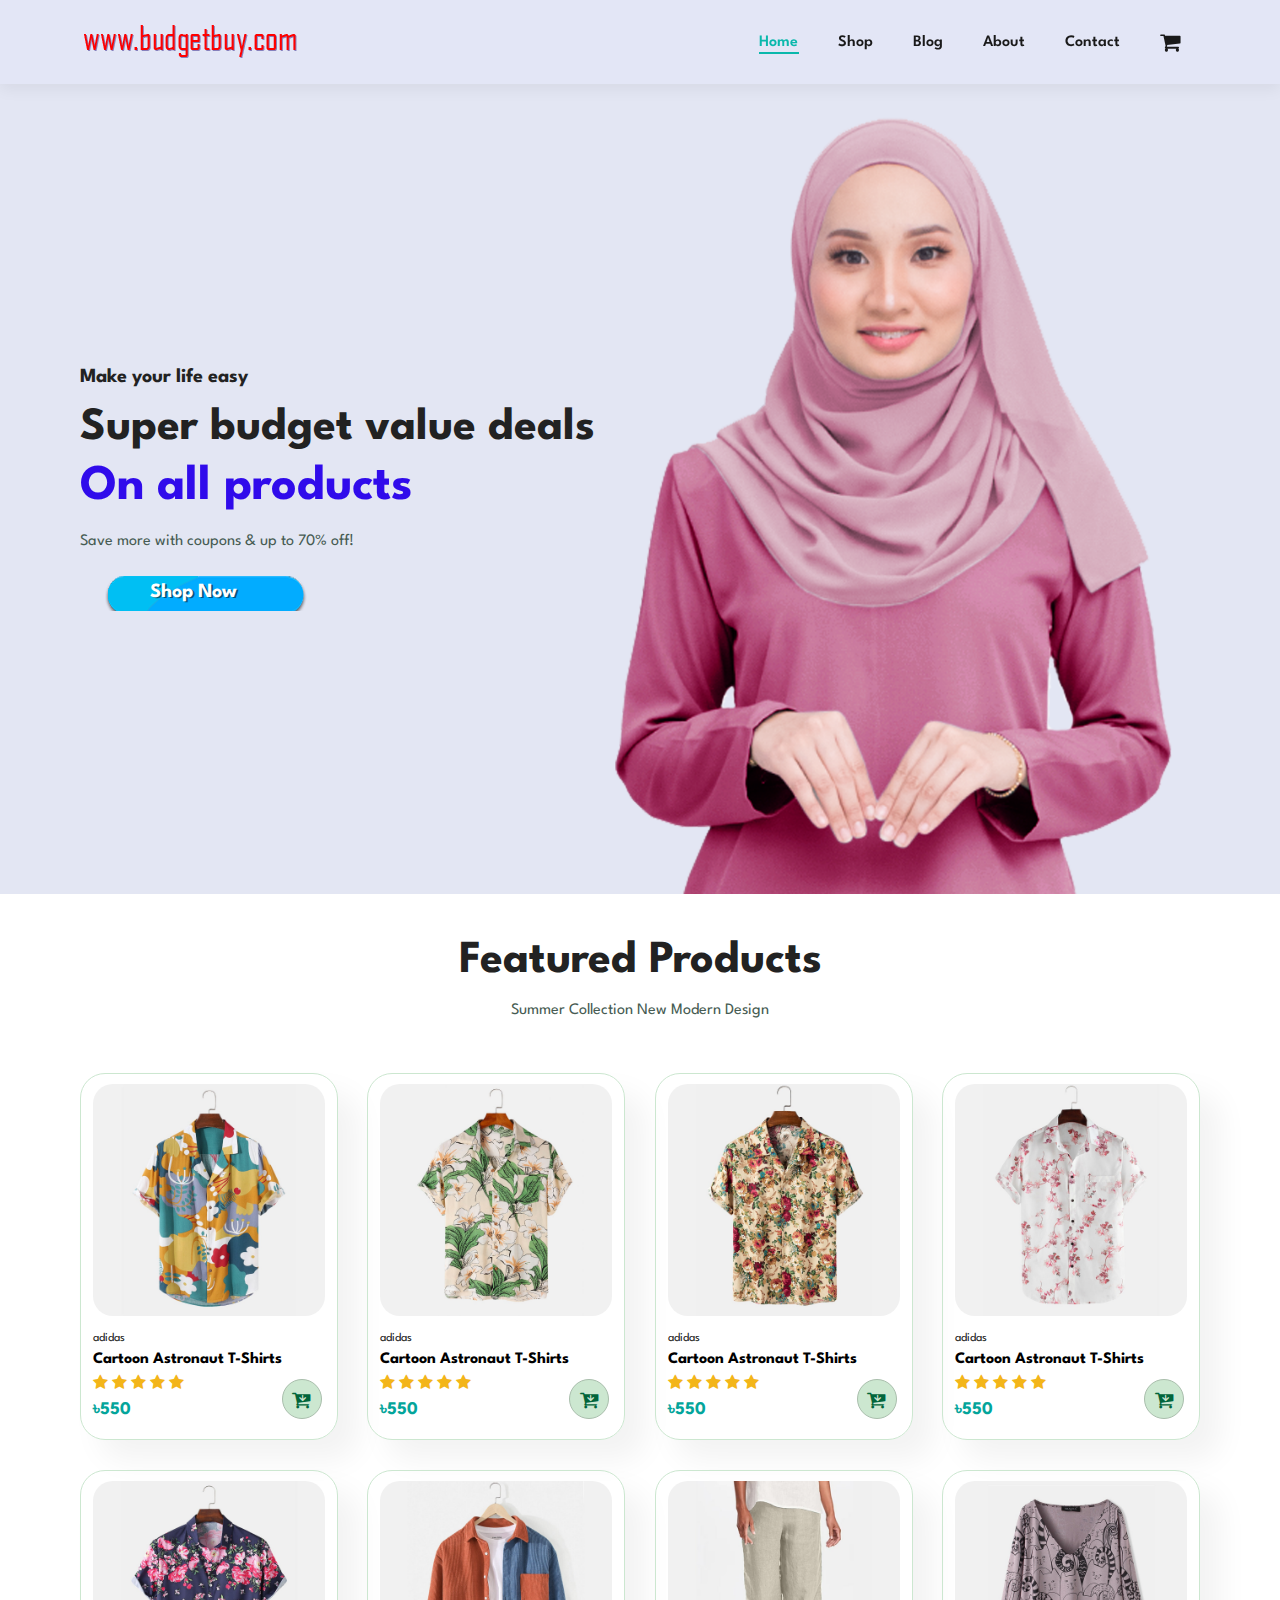
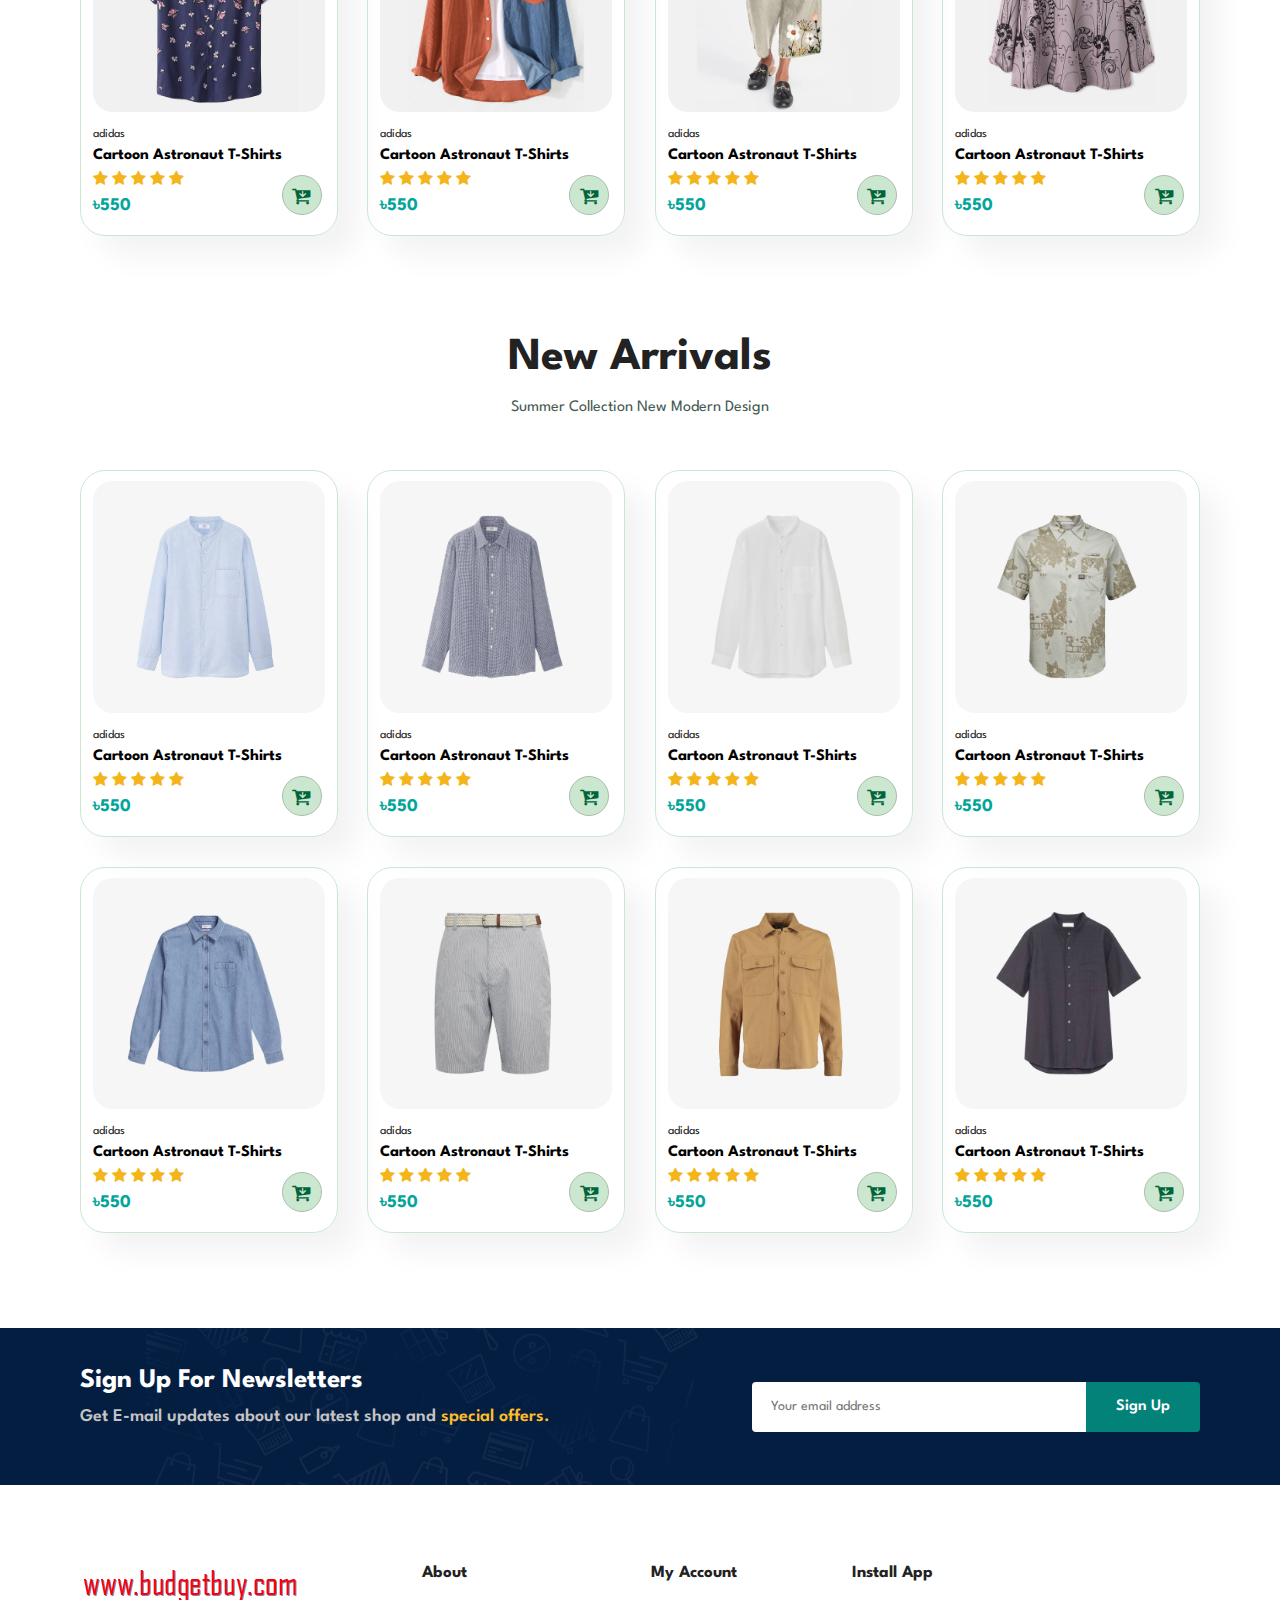
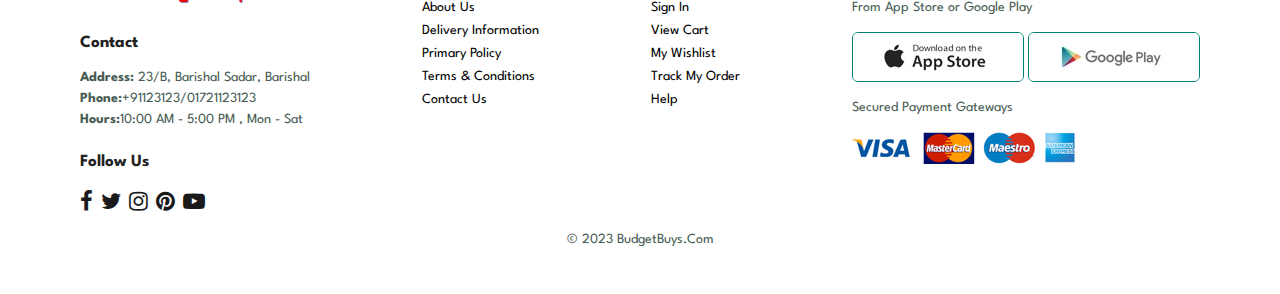
==== shop.html @ 6ccb3a28 "Shop Page" ====
<!DOCTYPE html>
<html lang="en">
<head>
    <meta charset="UTF-8">
    <meta http-equiv="X-UA-Compatible" content="IE=edge">
    <meta name="viewport" content="width=device-width, initial-scale=1.0">
    <title>Shop - BudgetBuys</title>
    <link rel='stylesheet' href='https://cdnjs.cloudflare.com/ajax/libs/font-awesome/4.7.0/css/font-awesome.min.css'>
    <link rel="stylesheet" href="style.css">
</head>
<body>
    <section id="header">
        <a href="#"><img src="img/logo.png" class="logo" alt="logo"></a>
        <div>
            <ul id="navbar">
                <li><a class="active" href="index.html">Home</a></li>
                <li><a href="shop.html">Shop</a></li>
                <li><a href="blog.html">Blog</a></li>
                <li><a href="about.html">About</a></li>
                <li><a href="contact.html">Contact</a></li>
                <li id="lg-cart"><a href="cart.html"><i class='fa fa-shopping-cart' style="font-size:22px;"></i></a></li>
                <a href="#" id="close"><i class='fa fa-close'></i></a>
            </ul>
        </div>
        <div id="mobile">
            <a href="cart.html"><i class='fa fa-shopping-cart' style="font-size:25px;padding-right: 22px;color: #1a1a1a ;"></i></a>
            <i id="bar" class='fa fa-bars' style="font-size:25px;"></i>
        </div>
    </section>

    <section id="hero">
        <h4>Make your life easy</h4>
        <h2>Super budget value deals</h2>
        <h1>On all products</h1>
        <p>Save more with coupons & up to 70% off!</p>
        <button>Shop Now</button>
    </section>

    <section id="product1" class="section-p1">
        <h2>Featured Products</h2>
        <p>Summer Collection New Modern Design</p>
        <div class="pro-container">
            <div class="pro">
                <img src="img/products/f1.jpg" alt="products">
                <div class="des">
                    <span>adidas</span>
                    <h5>Cartoon Astronaut T-Shirts</h5>
                    <div class="star">
                        <i class='fa fa-star'></i>
                        <i class='fa fa-star'></i>
                        <i class='fa fa-star'></i>
                        <i class='fa fa-star'></i>
                        <i class='fa fa-star'></i>
                    </div>
                    <h4>৳550</h4>
                </div>
                <a href="#"><i class='fa fa-cart-arrow-down' id="cart1"></i></a>
            </div>
            <div class="pro">
                <img src="img/products/f2.jpg" alt="products">
                <div class="des">
                    <span>adidas</span>
                    <h5>Cartoon Astronaut T-Shirts</h5>
                    <div class="star">
                        <i class='fa fa-star'></i>
                        <i class='fa fa-star'></i>
                        <i class='fa fa-star'></i>
                        <i class='fa fa-star'></i>
                        <i class='fa fa-star'></i>
                    </div>
                    <h4>৳550</h4>
                </div>
                <a href="#"><i class='fa fa-cart-arrow-down' id="cart1"></i></a>
            </div>
            <div class="pro">
                <img src="img/products/f3.jpg" alt="products">
                <div class="des">
                    <span>adidas</span>
                    <h5>Cartoon Astronaut T-Shirts</h5>
                    <div class="star">
                        <i class='fa fa-star'></i>
                        <i class='fa fa-star'></i>
                        <i class='fa fa-star'></i>
                        <i class='fa fa-star'></i>
                        <i class='fa fa-star'></i>
                    </div>
                    <h4>৳550</h4>
                </div>
                <a href="#"><i class='fa fa-cart-arrow-down' id="cart1"></i></a>
            </div>
            <div class="pro">
                <img src="img/products/f4.jpg" alt="products">
                <div class="des">
                    <span>adidas</span>
                    <h5>Cartoon Astronaut T-Shirts</h5>
                    <div class="star">
                        <i class='fa fa-star'></i>
                        <i class='fa fa-star'></i>
                        <i class='fa fa-star'></i>
                        <i class='fa fa-star'></i>
                        <i class='fa fa-star'></i>
                    </div>
                    <h4>৳550</h4>
                </div>
                <a href="#"><i class='fa fa-cart-arrow-down' id="cart1"></i></a>
            </div>
            <div class="pro">
                <img src="img/products/f5.jpg" alt="products">
                <div class="des">
                    <span>adidas</span>
                    <h5>Cartoon Astronaut T-Shirts</h5>
                    <div class="star">
                        <i class='fa fa-star'></i>
                        <i class='fa fa-star'></i>
                        <i class='fa fa-star'></i>
                        <i class='fa fa-star'></i>
                        <i class='fa fa-star'></i>
                    </div>
                    <h4>৳550</h4>
                </div>
                <a href="#"><i class='fa fa-cart-arrow-down' id="cart1"></i></a>
            </div>
            <div class="pro">
                <img src="img/products/f6.jpg" alt="products">
                <div class="des">
                    <span>adidas</span>
                    <h5>Cartoon Astronaut T-Shirts</h5>
                    <div class="star">
                        <i class='fa fa-star'></i>
                        <i class='fa fa-star'></i>
                        <i class='fa fa-star'></i>
                        <i class='fa fa-star'></i>
                        <i class='fa fa-star'></i>
                    </div>
                    <h4>৳550</h4>
                </div>
                <a href="#"><i class='fa fa-cart-arrow-down' id="cart1"></i></a>
            </div>
            <div class="pro">
                <img src="img/products/f7.jpg" alt="products">
                <div class="des">
                    <span>adidas</span>
                    <h5>Cartoon Astronaut T-Shirts</h5>
                    <div class="star">
                        <i class='fa fa-star'></i>
                        <i class='fa fa-star'></i>
                        <i class='fa fa-star'></i>
                        <i class='fa fa-star'></i>
                        <i class='fa fa-star'></i>
                    </div>
                    <h4>৳550</h4>
                </div>
                <a href="#"><i class='fa fa-cart-arrow-down' id="cart1"></i></a>
            </div>
            <div class="pro">
                <img src="img/products/f8.jpg" alt="products">
                <div class="des">
                    <span>adidas</span>
                    <h5>Cartoon Astronaut T-Shirts</h5>
                    <div class="star">
                        <i class='fa fa-star'></i>
                        <i class='fa fa-star'></i>
                        <i class='fa fa-star'></i>
                        <i class='fa fa-star'></i>
                        <i class='fa fa-star'></i>
                    </div>
                    <h4>৳550</h4>
                </div>
                <a href="#"><i class='fa fa-cart-arrow-down' id="cart1"></i></a>
            </div>
        </div>
    </section>

    <section id="product1" class="section-p1">
        <h2>New Arrivals</h2>
        <p>Summer Collection New Modern Design</p>
        <div class="pro-container">
            <div class="pro">
                <img src="img/products/n1.jpg" alt="products">
                <div class="des">
                    <span>adidas</span>
                    <h5>Cartoon Astronaut T-Shirts</h5>
                    <div class="star">
                        <i class='fa fa-star'></i>
                        <i class='fa fa-star'></i>
                        <i class='fa fa-star'></i>
                        <i class='fa fa-star'></i>
                        <i class='fa fa-star'></i>
                    </div>
                    <h4>৳550</h4>
                </div>
                <a href="#"><i class='fa fa-cart-arrow-down' id="cart1"></i></a>
            </div>
            <div class="pro">
                <img src="img/products/n2.jpg" alt="products">
                <div class="des">
                    <span>adidas</span>
                    <h5>Cartoon Astronaut T-Shirts</h5>
                    <div class="star">
                        <i class='fa fa-star'></i>
                        <i class='fa fa-star'></i>
                        <i class='fa fa-star'></i>
                        <i class='fa fa-star'></i>
                        <i class='fa fa-star'></i>
                    </div>
                    <h4>৳550</h4>
                </div>
                <a href="#"><i class='fa fa-cart-arrow-down' id="cart1"></i></a>
            </div>
            <div class="pro">
                <img src="img/products/n3.jpg" alt="products">
                <div class="des">
                    <span>adidas</span>
                    <h5>Cartoon Astronaut T-Shirts</h5>
                    <div class="star">
                        <i class='fa fa-star'></i>
                        <i class='fa fa-star'></i>
                        <i class='fa fa-star'></i>
                        <i class='fa fa-star'></i>
                        <i class='fa fa-star'></i>
                    </div>
                    <h4>৳550</h4>
                </div>
                <a href="#"><i class='fa fa-cart-arrow-down' id="cart1"></i></a>
            </div>
            <div class="pro">
                <img src="img/products/n4.jpg" alt="products">
                <div class="des">
                    <span>adidas</span>
                    <h5>Cartoon Astronaut T-Shirts</h5>
                    <div class="star">
                        <i class='fa fa-star'></i>
                        <i class='fa fa-star'></i>
                        <i class='fa fa-star'></i>
                        <i class='fa fa-star'></i>
                        <i class='fa fa-star'></i>
                    </div>
                    <h4>৳550</h4>
                </div>
                <a href="#"><i class='fa fa-cart-arrow-down' id="cart1"></i></a>
            </div>
            <div class="pro">
                <img src="img/products/n5.jpg" alt="products">
                <div class="des">
                    <span>adidas</span>
                    <h5>Cartoon Astronaut T-Shirts</h5>
                    <div class="star">
                        <i class='fa fa-star'></i>
                        <i class='fa fa-star'></i>
                        <i class='fa fa-star'></i>
                        <i class='fa fa-star'></i>
                        <i class='fa fa-star'></i>
                    </div>
                    <h4>৳550</h4>
                </div>
                <a href="#"><i class='fa fa-cart-arrow-down' id="cart1"></i></a>
            </div>
            <div class="pro">
                <img src="img/products/n6.jpg" alt="products">
                <div class="des">
                    <span>adidas</span>
                    <h5>Cartoon Astronaut T-Shirts</h5>
                    <div class="star">
                        <i class='fa fa-star'></i>
                        <i class='fa fa-star'></i>
                        <i class='fa fa-star'></i>
                        <i class='fa fa-star'></i>
                        <i class='fa fa-star'></i>
                    </div>
                    <h4>৳550</h4>
                </div>
                <a href="#"><i class='fa fa-cart-arrow-down' id="cart1"></i></a>
            </div>
            <div class="pro">
                <img src="img/products/n7.jpg" alt="products">
                <div class="des">
                    <span>adidas</span>
                    <h5>Cartoon Astronaut T-Shirts</h5>
                    <div class="star">
                        <i class='fa fa-star'></i>
                        <i class='fa fa-star'></i>
                        <i class='fa fa-star'></i>
                        <i class='fa fa-star'></i>
                        <i class='fa fa-star'></i>
                    </div>
                    <h4>৳550</h4>
                </div>
                <a href="#"><i class='fa fa-cart-arrow-down' id="cart1"></i></a>
            </div>
            <div class="pro">
                <img src="img/products/n8.jpg" alt="products">
                <div class="des">
                    <span>adidas</span>
                    <h5>Cartoon Astronaut T-Shirts</h5>
                    <div class="star">
                        <i class='fa fa-star'></i>
                        <i class='fa fa-star'></i>
                        <i class='fa fa-star'></i>
                        <i class='fa fa-star'></i>
                        <i class='fa fa-star'></i>
                    </div>
                    <h4>৳550</h4>
                </div>
                <a href="#"><i class='fa fa-cart-arrow-down' id="cart1"></i></a>
            </div>
        </div>
    </section>


    <section id="newsletter" class="section-p1 section-m1">
        <div class="newstext">
            <h4>Sign Up For Newsletters</h4>
            <p>Get E-mail updates about our latest shop and <span>special offers.</span></p>
        </div>
        <div class="form">
            <input type="text" placeholder="Your email address">
            <button class="normal">Sign Up</button>
        </div>
    </section>

    <footer class="section-p1">
        <div class="col">
            <img class="logo" src="img/logo.png" alt="logo">
            <h4>Contact</h4>
            <p><strong>Address:</strong> 23/B, Barishal Sadar, Barishal</p>
            <p><strong>Phone:</strong>+91123123/01721123123</p>
            <p><strong>Hours:</strong>10:00 AM - 5:00 PM , Mon - Sat </p>
            <div class="follow">
            <h4>Follow Us</h4>
                <div class="icon">
                <i class='fa fa-facebook'></i>
                <i class='fa fa-twitter'></i>
                <i class='fa fa-instagram'></i>
                <i class='fa fa-pinterest'></i>
                <i class='fa fa-youtube-play'></i>
                </div>
            </div>
        </div>
        <div class="col">
            <h4>About</h4>
            <a href="#">About Us</a>
            <a href="#">Delivery Information</a>
            <a href="#">Primary Policy</a>
            <a href="#">Terms & Conditions</a>
            <a href="#">Contact Us</a>
        </div>
        <div class="col">
            <h4>My Account</h4>
            <a href="#">Sign In</a>
            <a href="#">View Cart</a>
            <a href="#">My Wishlist</a>
            <a href="#">Track My Order</a>
            <a href="#">Help</a>
        </div>
        <div class="col install">
            <h4>Install App</h4>
            <p>From App Store or Google Play</p>
            <div class="row">
                <img src="img/pay/app.jpg" alt="App">
                <img src="img/pay/play.jpg" alt="Play">
            </div>
            <p>Secured Payment Gateways</p>
            <img src="img/pay/pay.png" alt="pay">
        </div>
        <div class="copyright">
            <p>© 2023 BudgetBuys.Com</p>
        </div>
    </footer>

    <script src="script.js"></script>
</body>
</html>
---- style.css ----
@import url("https://fonts.googleapis.com/css2?family=Spartan:wght@100;200;300;400;500;600;700;800;900&display=swap");

* {
  margin: 0;
  padding: 0;
  box-sizing: border-box;
  font-family: "Spartan", sans-serif;
}

html {
  scroll-behavior: smooth;
}

h1 {
  font-size: 50px;
  line-height: 64px;
  color: #222;
}

h2 {
  font-size: 46px;
  line-height: 54px;
  color: #222;
}

h4 {
  font-size: 20px;
  color: #222;
}

h6 {
  font-weight: 700;
  font-size: 12px;
}

p {
  font-size: 16px;
  color: #465b52;
  margin: 15px 0 20px 0;
}

.section-p1 {
  padding: 40px 80px;
}

.section-m1 {
  margin: 40px 0;
}

button.normal{
  font-size: 16px;
  font-weight: 600;
  padding: 15px 30px;
  color: black;
  background-color: white;
  border-radius: 4px;
  cursor: pointer;
  border: none;
  outline: none;
  transition: 0.2s;
}

button.white{
  font-size: 14px;
  font-weight: 600;
  padding: 11px 18px;
  color: white;
  background-color: transparent;
  cursor: pointer;
  border: 1px solid white;
  outline: none;
  transition: 0.2s;
}
body {
  width: 100%;
}

#header{
  display: flex;
  align-items: center;
  justify-content: space-between;
  padding: 20px 80px;
  background-color: #E3E6F6;
  box-shadow: 0 5px 15px rgba(0, 0, 0, 0.06);
  z-index: 999;
  position: sticky;
  top: 0;
  left: 0;
}

#navbar{
  display: flex;
  align-items: center;
  justify-content: center;
}

#navbar li{
  list-style: none;
  padding: 0 20px;
  position: relative;
}

#navbar li a{
  text-decoration: none;
  font-size: 16px;
  font-weight: 600;
  color: #1a1a1a;
  transition: 0.3s ease;
}

#navbar li a:hover, #navbar li a.active{
  color: #0ab8ac;
}

#navbar li a.active::after, #navbar li a:hover::after{
  content: "";
  width: 50%;
  height: 2px;
  background: #0ab8ac;
  position:absolute;
  bottom: -4px;
  left: 20px;
}

#mobile{
  display: none;
  align-items: center;
}

#close{
  display: none;
}

#hero{
  background-image: url("img/hero4.png");
  height: 90vh;
  width: 100%;
  background-size: cover;
  background-position: top 0 right 0;
  padding: 0 80px;
  display: flex;
  flex-direction: column;
  align-items: flex-start;
  justify-content: center;
}

#hero h4{
  padding-bottom: 15px;
}

#hero h1{
  color: rgb(48, 11, 235);
}

#hero button{
  background-image: url("img/button.png");
  background-color: transparent;
  color: white;
  border: 0;
  padding: 14px 80px 10px 70px;
  background-repeat: no-repeat;
  cursor: pointer;
  font-weight: 700;
  font-size: 20px;
  text-shadow: 1.5px 1px rgba(0, 0, 0, 0.5);
}

#feature{
  display: flex;
  align-items: center;
  justify-content: space-between;
  flex-wrap: wrap;

}

#feature .fe-box{
  width: 180px;
  text-align: center;
  padding: 25px 15px;
  box-shadow: 20px 20px 34px rgba(0, 0, 0, 0.06);
  border: 2px solid #cce7d0;
  border-radius: 4px;
  margin: 15px 0;
}

#feature .fe-box:hover{
  box-shadow: 10px 10px 54px rgba(0, 0, 0, 0.2); 
}

#feature .fe-box img{
  width: 100%;
  margin-bottom: 10px;
}

#feature .fe-box h6{
  display: inline-block;
  padding: 9px 8px 6px 8px;
  line-height: 1;
  border-radius: 4px;
  background-color: #f57691;
}

#feature .fe-box:nth-child(2) h6{
  background-color: #7ddc46;
}

#feature .fe-box:nth-child(3) h6{
  background-color: #19eaf5;
}

#feature .fe-box:nth-child(4) h6{
  background-color: #ec08d6;
}

#feature .fe-box:nth-child(5) h6{
  background-color: #08eb8d;
}

#feature .fe-box:nth-child(6) h6{
  background-color: #8187fd;
}

#product1 {
  text-align: center;
}

#product1 .pro-container{
  display: flex;
  justify-content: space-between;
  padding-top: 20px;
  flex-wrap: wrap;
}

#product1 .pro{
  width: 23%;
  min-width: 250px;
  padding: 10px 12px;
  border: 1px solid #cce7d0;
  border-radius: 25px;
  cursor: pointer;
  box-shadow: 20px 20px 30px rgba(0, 0, 0, 0.05);
  margin: 15px 0;
  transition: 0.2s ease;
  position: relative;
}

#product1 .pro:hover{
  box-shadow: 20px 20px 30px rgba(0, 0, 0, 0.07);
}

#product1 .pro img{
  width: 100%;
  border-radius: 20px;
}

#product1 .pro .des{
  text-align: start;
  padding: 10px 0;
}

#product1 .pro .des span{
  color: #1a1a1a;
  font-size: 12px;
}

#product1 .pro .des h5{
  padding-top: 7px;
  font-size: 16px;
}

#product1 .pro .des i{
  color: rgb(243, 181, 25);
  font-size: 16px;
  padding-top: 7px;
}

#product1 .pro .des h4{
  padding-top: 7px;
  font-size: 18px;
  font-weight: 700;
  color: #03a59b;
}

#product1 .pro #cart1{
  width: 40px;
  height: 40px;
  line-height: 40px;
  border-radius: 50px;
  background-color: #cce7d0;
  font-weight: 500;
  color: #01653b;
  border: 1px solid #a9beac;
  font-size: 20px;
  position: absolute;
  bottom: 20px;
  right: 15px;
}

#banner{
  display: flex;
  flex-direction: column;
  justify-content: center;
  align-items: center;
  text-align: center;
  background-image: url("img/banner/b2.jpg");
  width: 100%;
  height: 40vh;
  background-size: cover;
  background-position: center;
}

#banner h4{
  color: white;
  font-size: 20px;
}

#banner h2{
  color: white;
  font-size: 40px;
  padding: 10px 0;
}

#banner h2 span{
  color: red;
  font-size: 40px;
}

#banner button:hover{
  background: #03827a;
  color: white;
}

#sm-banner{
  display: flex;
  justify-content: space-between;
  flex-wrap: wrap;
}

#sm-banner .banner-box{
  display: flex;
  flex-direction: column;
  justify-content: center;
  align-items: flex-start;
  padding: 30px;
  background-image: url("img/banner/b17.jpg");
  min-width: 620px;
  height: 50vh;
  background-size: cover;
  background-position: center;
  padding: 30px;
}

#sm-banner .banner-box2{
  background-image: url("img/banner/b10.jpg");
}

#sm-banner h4{
  color: white;
  font-size: 25px;
  font-weight: 400;
}

#sm-banner h2{
  color: white;
  font-size: 35px;
  font-weight: 800;
}

#sm-banner span{
  color: white;
  font-size: 16px;
  font-weight: 500;
  padding-bottom: 15px;

}

#sm-banner .banner-box:hover button{
  background: #03a863;
  border: 1px solid #03a863;
}

#banner3{
  display: flex;
  justify-content: space-between;
  flex-wrap: wrap;
  padding: 0 80px;
}

#banner3 .banner-box{
  display: flex;
  flex-direction: column;
  justify-content: center;
  align-items: flex-start;
  padding: 30px;
  background-image: url("img/banner/b7.jpg");
  min-width: 30%;
  height: 30vh;
  background-size: cover;
  background-position: center;
  padding: 20px;
  margin-bottom: 20px;
}

#banner3 .banner-box2{
  background-image: url("img/banner/b4.jpg");
}

#banner3 .banner-box3{
  background-image: url("img/banner/b18.jpg");
}

#banner3 h2{
  color: white;
  font-weight: 900;
  font-size: 27px;
}

#banner3 h3{
  color: red;
  font-weight: 800;
  font-size: 20px;
}

#newsletter{
  display: flex;
  justify-content: space-between;
  flex-wrap: wrap;
  align-items: center;
  background-image: url("img/banner/b14.png");
  background-repeat: no-repeat;
  background-position: 20% 30%;
  background-color: #041e42;
}

#newsletter h4{
  font-size: 27px;
  font-weight: 700;
  color: white;
}

#newsletter p{
  font-size: 18px;
  font-weight: 600;
  color: rgb(197, 195, 195);
}

#newsletter p span{
  color: #ffbd27;
}

#newsletter .form{
  display: flex;
  width: 40%;
}

#newsletter input{
  height: 3.125rem;
  padding: 0 1.25em;
  font-size: 14px;
  width: 100%;
  border: 1px solid transparent;
  border-radius: 4px;
  outline: none;
  border-top-right-radius: 0;
  border-bottom-right-radius: 0;
}

#newsletter button{
  background-color: #03827a;
  color: white;
  white-space: nowrap;
  border-top-left-radius: 0;
  border-bottom-left-radius: 0;
}

footer{
  display: flex;
  justify-content: space-between;
  flex-wrap: wrap;  
}

footer .col{
  display: flex;
  flex-direction: column;
  align-items: flex-start;
  margin-bottom: 20px;
}

footer .logo{
  margin-bottom: 30px;
}

footer h4{
  font-size: 17px;
  padding-bottom: 20px;
}

footer p{
  font-size: 14px;
  margin: 0 0 8px 0;
}

footer a{
  font-size: 14px;
  text-decoration: none;
  color: black;
  margin-bottom: 10px;
}

footer .follow{
  margin-top: 20px;
}

footer .follow i{
  color: #1a1a1a;
  padding-right: 4px;
  cursor: pointer;
  font-size: 22px;
}

footer .install .row img{
  border: 1px solid #03827a;
  border-radius: 6px;
}

footer .install img{
  margin: 10px 0 15px 0;
}

footer .follow i:hover , footer a:hover{
  color: #03827a;
}

footer .copyright{
  width: 100%;
  text-align: center;
}

@media (max-width:799px){
  .section-p1 {
    padding: 40px 40px;
}
  #navbar {
    display: flex;
    flex-direction: column;
    align-items: flex-start;
    justify-content: flex-start;
    position: fixed;
    top: 0;
    right: -200px;
    height: 100vh;
    width: 200px;
    background-color: #E3E6F3;
    box-shadow: 0 40px 60px rgba(0, 0, 0, 0.1);
    padding: 80px 0 0 10px;
    transition: 0.3s;
  }
  #navbar.active{
    right: 0px;
  }

  #navbar li{
    margin-bottom: 20px;
  }
  #mobile{
    display: flex;
    align-items: center;
  }

  #close{
    display: initial;
    position: absolute;
    top: 30px;
    left: 42px;
    color: #1a1a1a;
    font-size:22px;
  }
  #lg-cart{
    display: none;
  }

  #hero {
    height: 70vh;
    padding: 0 80px;
    background-position: top 40% right 30%;
}
#feature {
  justify-content: center;
}
  #feature .fe-box{
    margin: 15px 15px;
  }
  #product1 .pro-container {
    justify-content: center;
}
  #product1 .pro{
    margin: 15px;
  }

  #banner {
    height: 25vh;
}
  #sm-banner .banner-box{
    min-width: 100%;
    height: 30vh;
  }
  #sm-banner .banner-box2 {
    margin-top: 20px;
  }
  #banner3 {
    padding: 0 40px;
}
#banner3 .banner-box {
  width: 28%;
}
#newsletter .form{
  width: 70%;
}
}

@media (max-width:477px) {
  .section-p1 {
    padding: 20px;
}
  #header {
  padding: 10px 30px;
}
h4 {
  font-size: 18px;
}
h1 {
  font-size: 38px;
}
h2 {
  font-size: 32px;
}
p {
  font-size: 14px;
}
#hero {
  padding: 0 20px;
  background-position: 67%;
}
#feature {
  justify-content: space-between;
}
#feature .fe-box {
  width: 155px;
  margin: 0 0 15px 0;
}
#product1 .pro {
  width: 100%;
}
#banner{
  height: 42vh;
}
#sm-banner .banner-box {
  height: 42vh;
}
#sm-banner .banner-box2 {
  margin-top: 20px;
}
#banner3 {
  padding: 0 20px;
}
#banner3 .banner-box {
  width: 100%;
}
#newsletter .form{
  width: 100%;
}
footer .copyright {
  text-align: start;
}
}
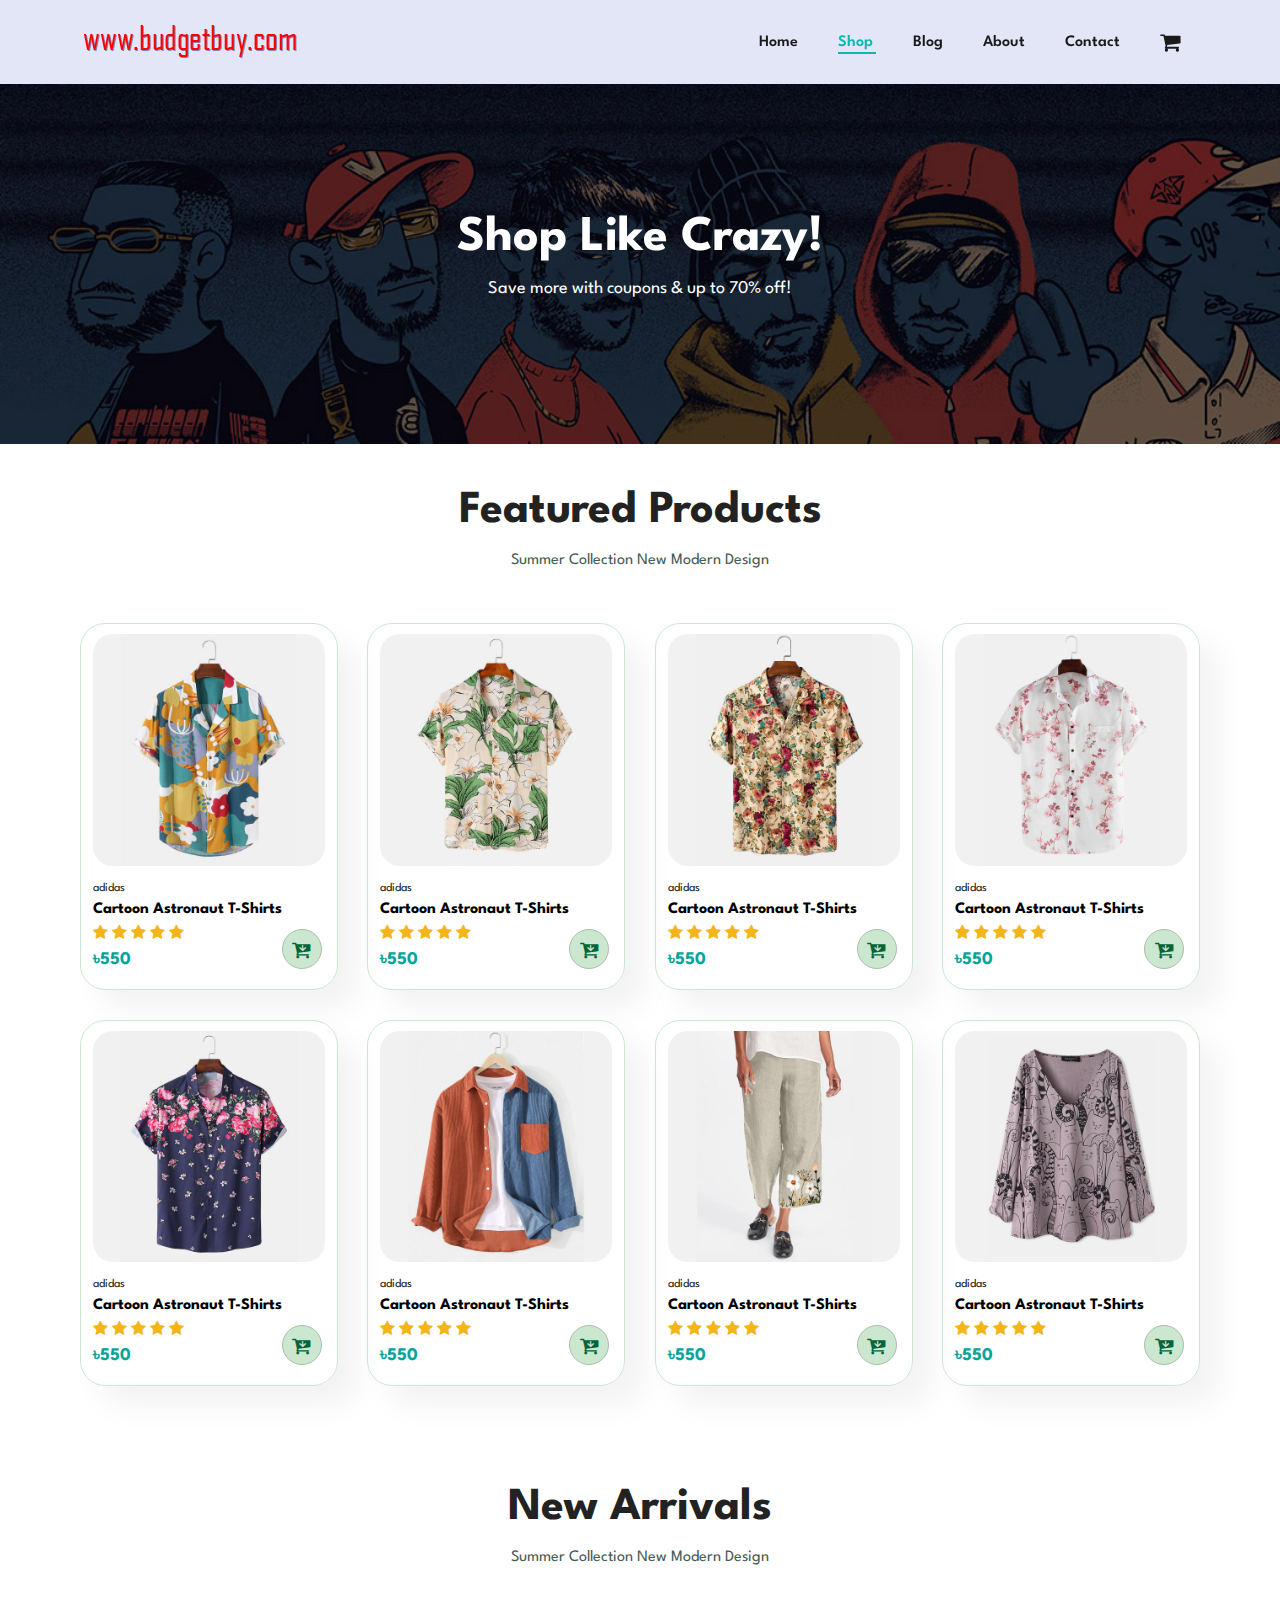
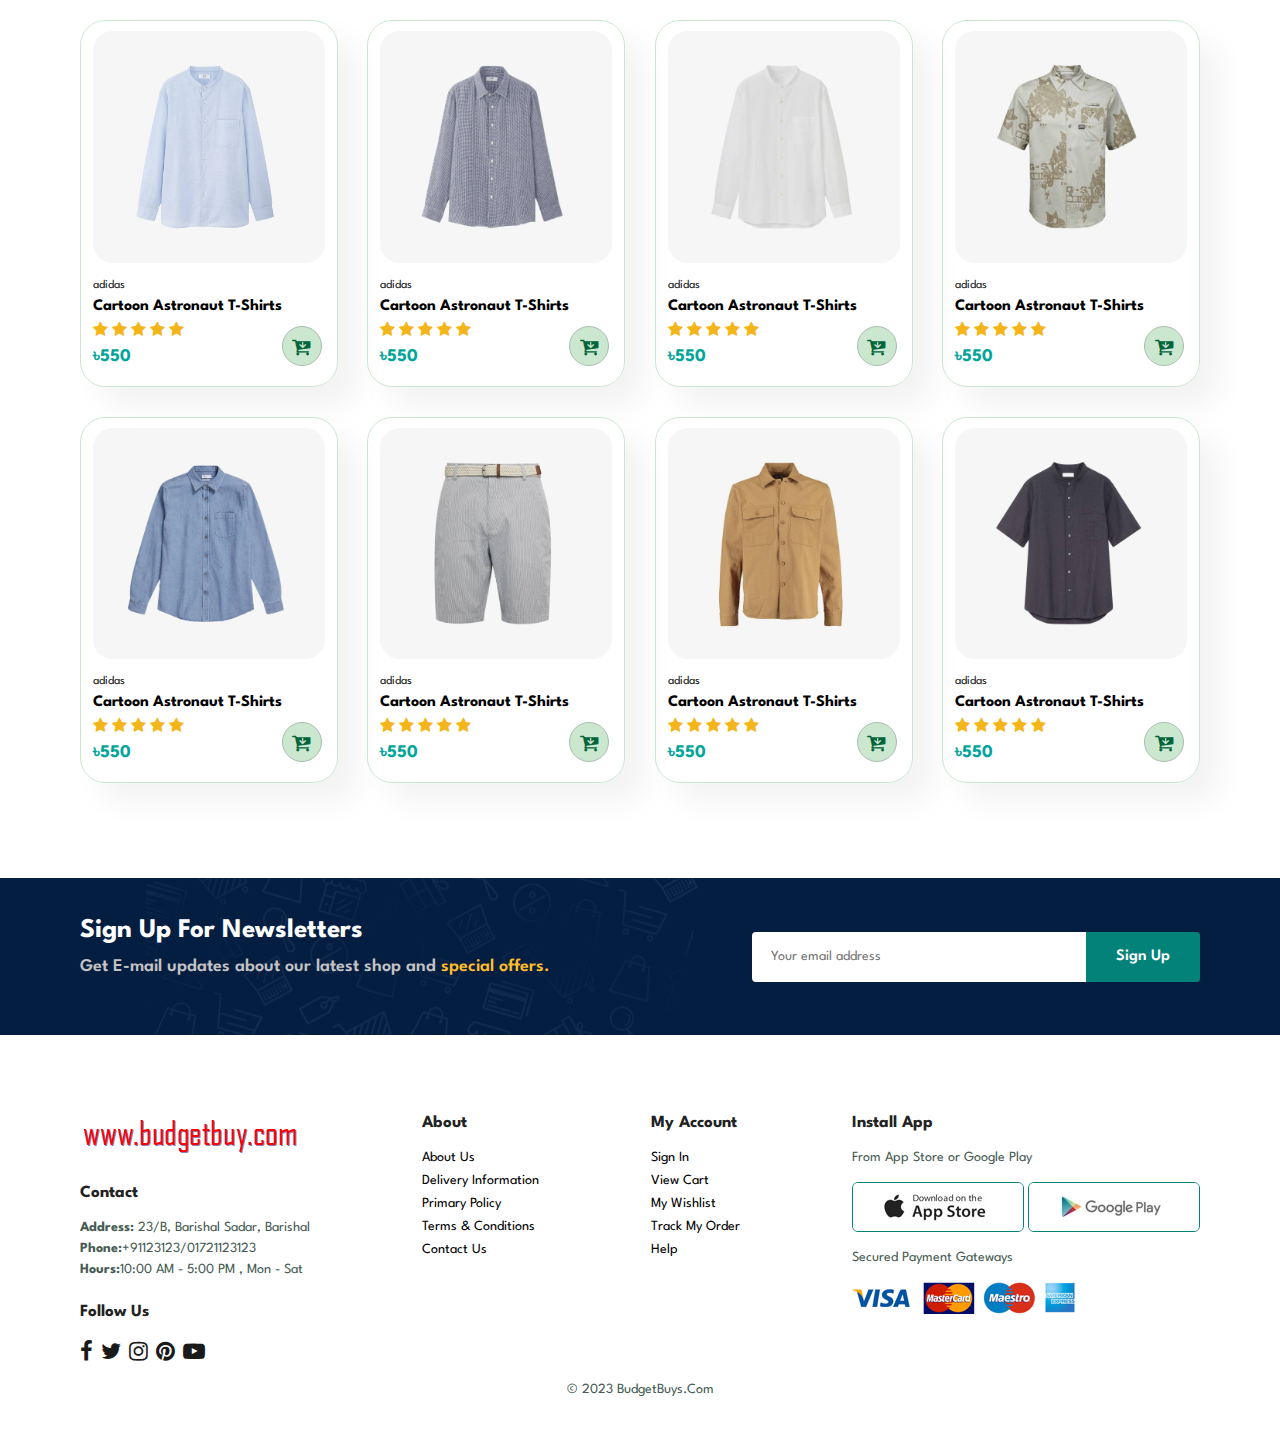
==== commit 64ec5f36: "Heading Banner" ====
--- a/shop.html
+++ b/shop.html
@@ -13,8 +13,8 @@
         <a href="#"><img src="img/logo.png" class="logo" alt="logo"></a>
         <div>
             <ul id="navbar">
-                <li><a class="active" href="index.html">Home</a></li>
-                <li><a href="shop.html">Shop</a></li>
+                <li><a  href="index.html">Home</a></li>
+                <li><a class="active" href="shop.html">Shop</a></li>
                 <li><a href="blog.html">Blog</a></li>
                 <li><a href="about.html">About</a></li>
                 <li><a href="contact.html">Contact</a></li>
@@ -28,12 +28,9 @@
         </div>
     </section>
 
-    <section id="hero">
-        <h4>Make your life easy</h4>
-        <h2>Super budget value deals</h2>
-        <h1>On all products</h1>
+    <section id="shop-page-header">
+        <h2>Shop Like Crazy!</h2>
         <p>Save more with coupons & up to 70% off!</p>
-        <button>Shop Now</button>
     </section>
 
     <section id="product1" class="section-p1">
--- a/style.css
+++ b/style.css
@@ -672,4 +672,25 @@
 footer .copyright {
   text-align: start;
 }
+}
+
+#shop-page-header{
+  background-image: url("img/banner/b1.jpg");
+  width: 100%;
+  height: 40vh;
+  background-size: cover;
+  display: flex;
+  justify-content: center;
+  text-align: center;
+  flex-direction: column;
+  padding: 14px;
+}
+
+#shop-page-header h2{
+  color: white;
+  font-size: 50px;
+}
+#shop-page-header p{
+  font-size: 18px;
+  color: white;
 }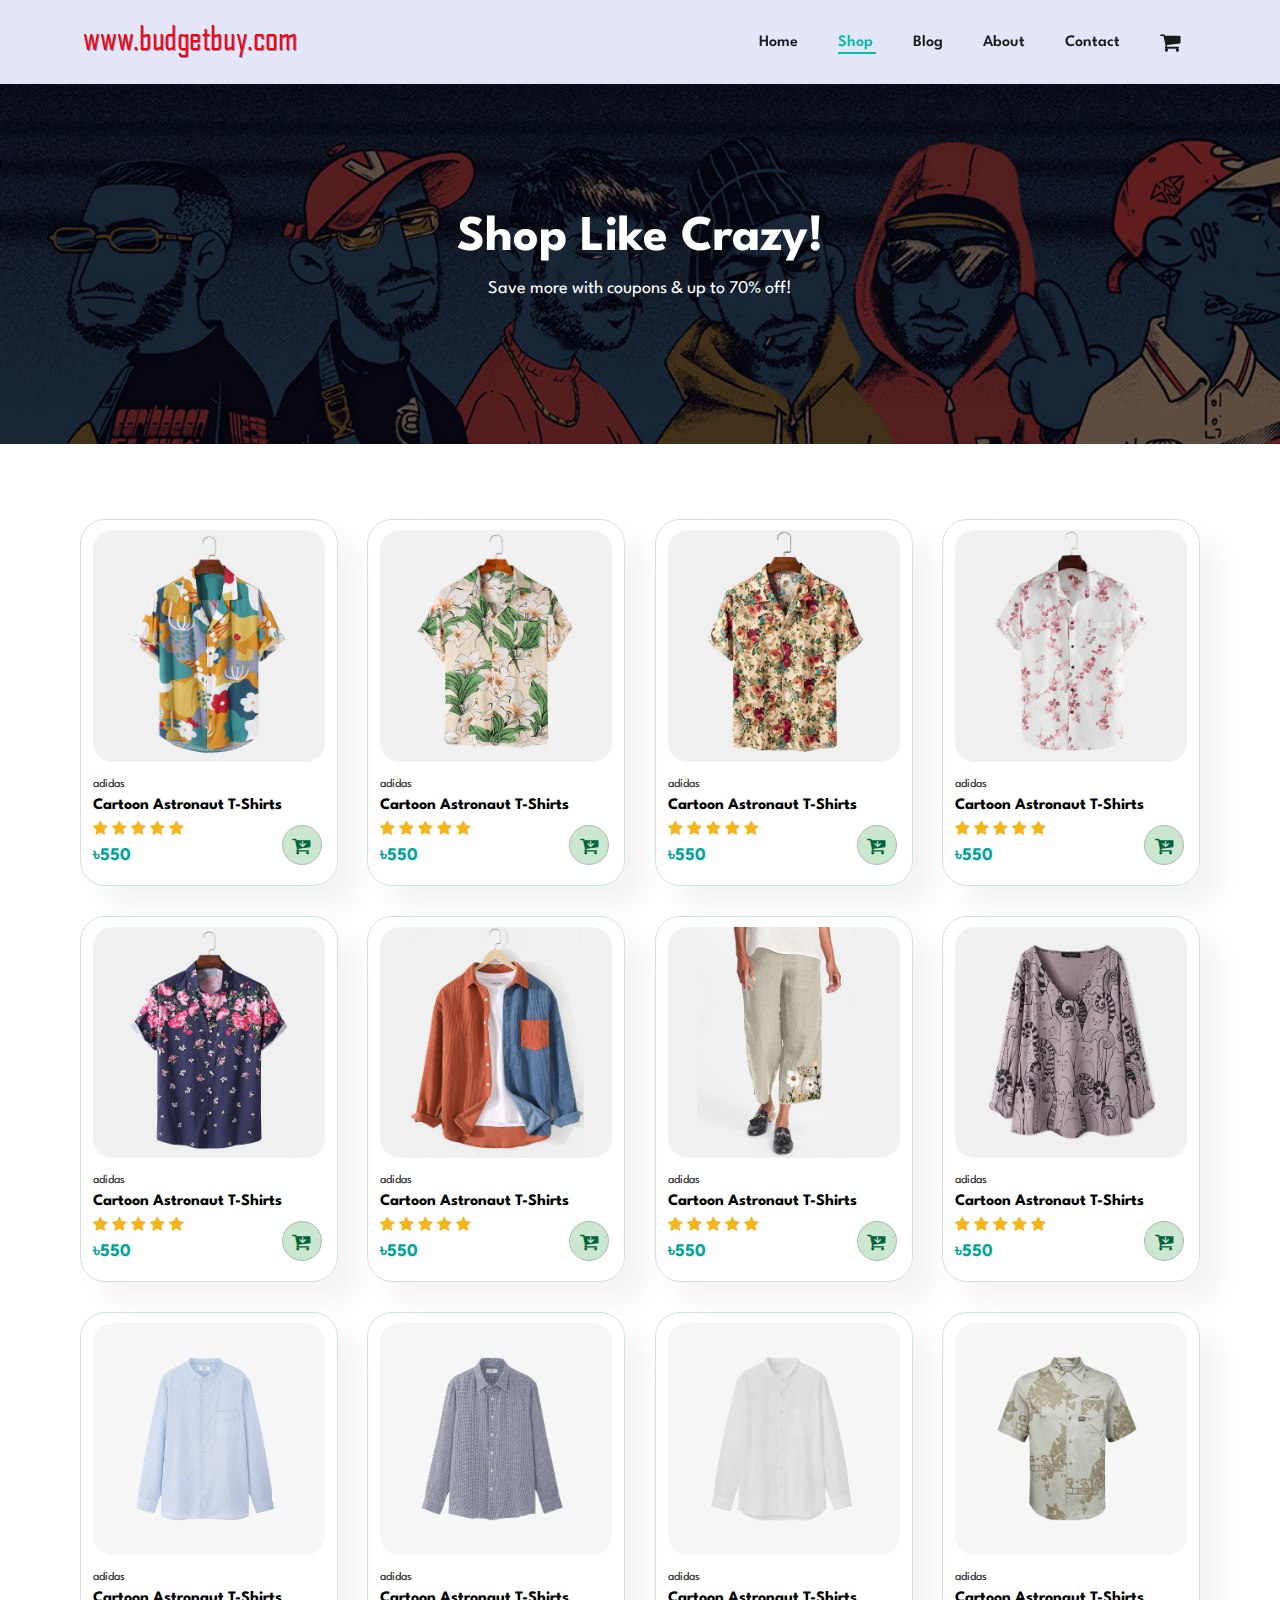
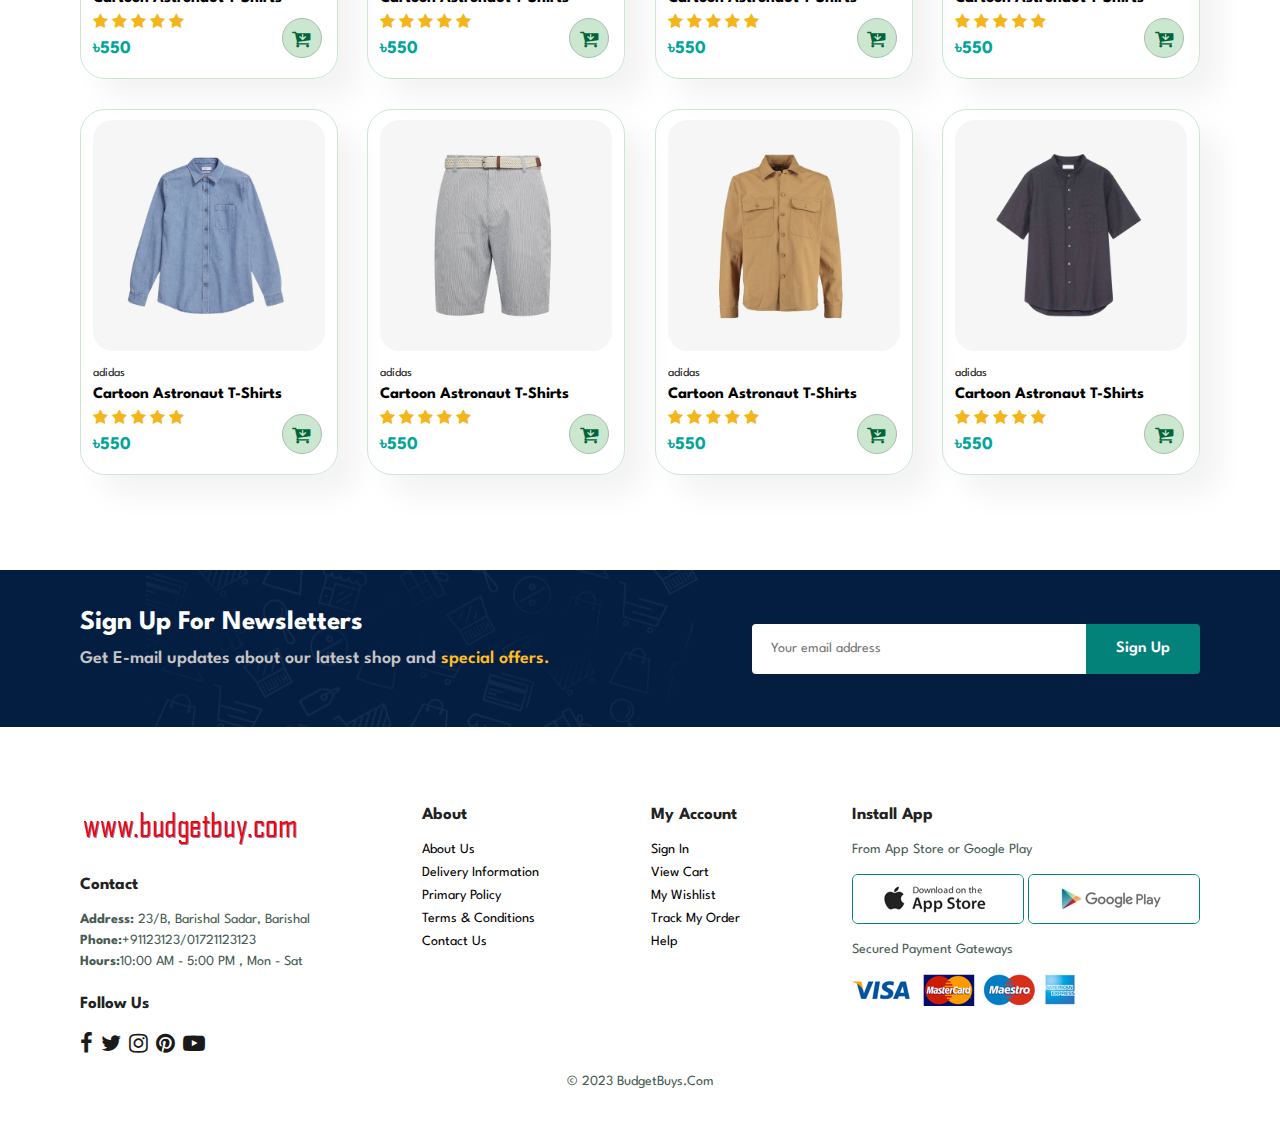
==== commit 772a5111: "Shop Page" ====
--- a/shop.html
+++ b/shop.html
@@ -34,8 +34,6 @@
     </section>
 
     <section id="product1" class="section-p1">
-        <h2>Featured Products</h2>
-        <p>Summer Collection New Modern Design</p>
         <div class="pro-container">
             <div class="pro">
                 <img src="img/products/f1.jpg" alt="products">
@@ -165,13 +163,6 @@
                 </div>
                 <a href="#"><i class='fa fa-cart-arrow-down' id="cart1"></i></a>
             </div>
-        </div>
-    </section>
-
-    <section id="product1" class="section-p1">
-        <h2>New Arrivals</h2>
-        <p>Summer Collection New Modern Design</p>
-        <div class="pro-container">
             <div class="pro">
                 <img src="img/products/n1.jpg" alt="products">
                 <div class="des">
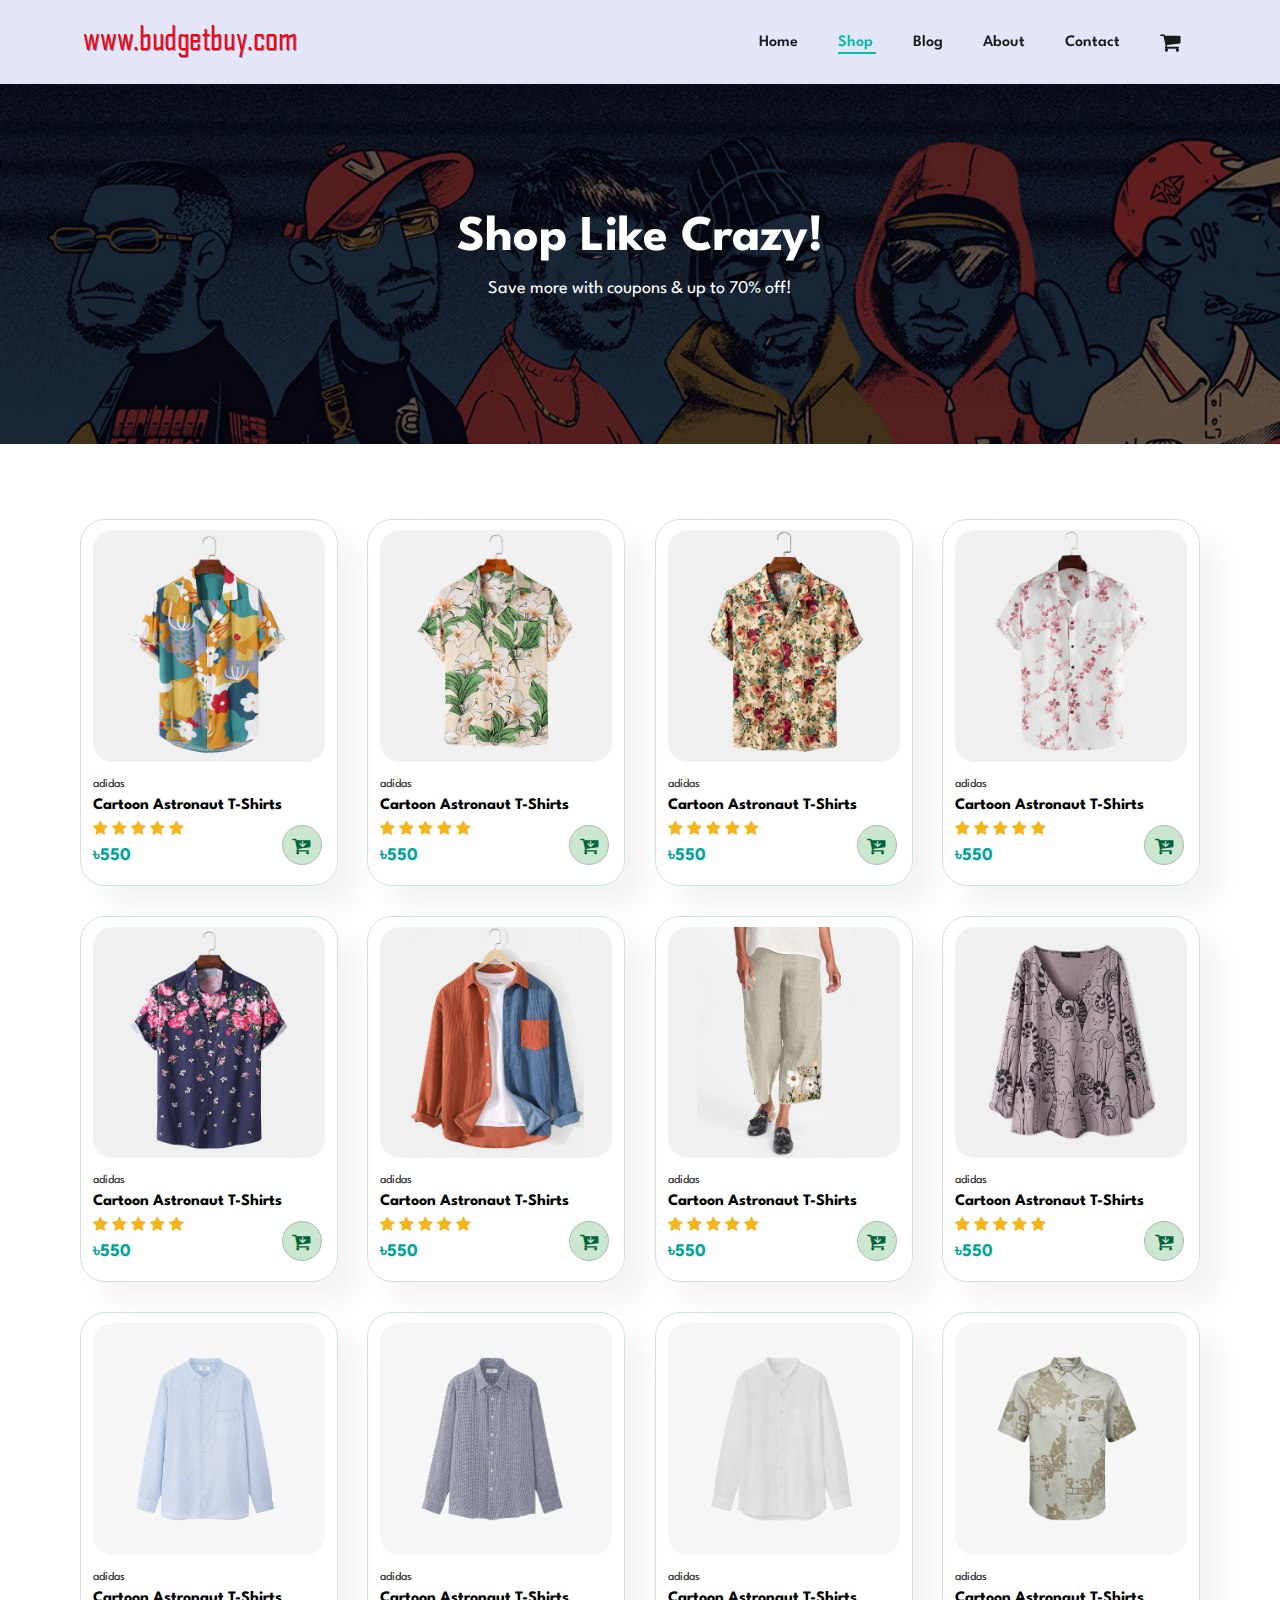
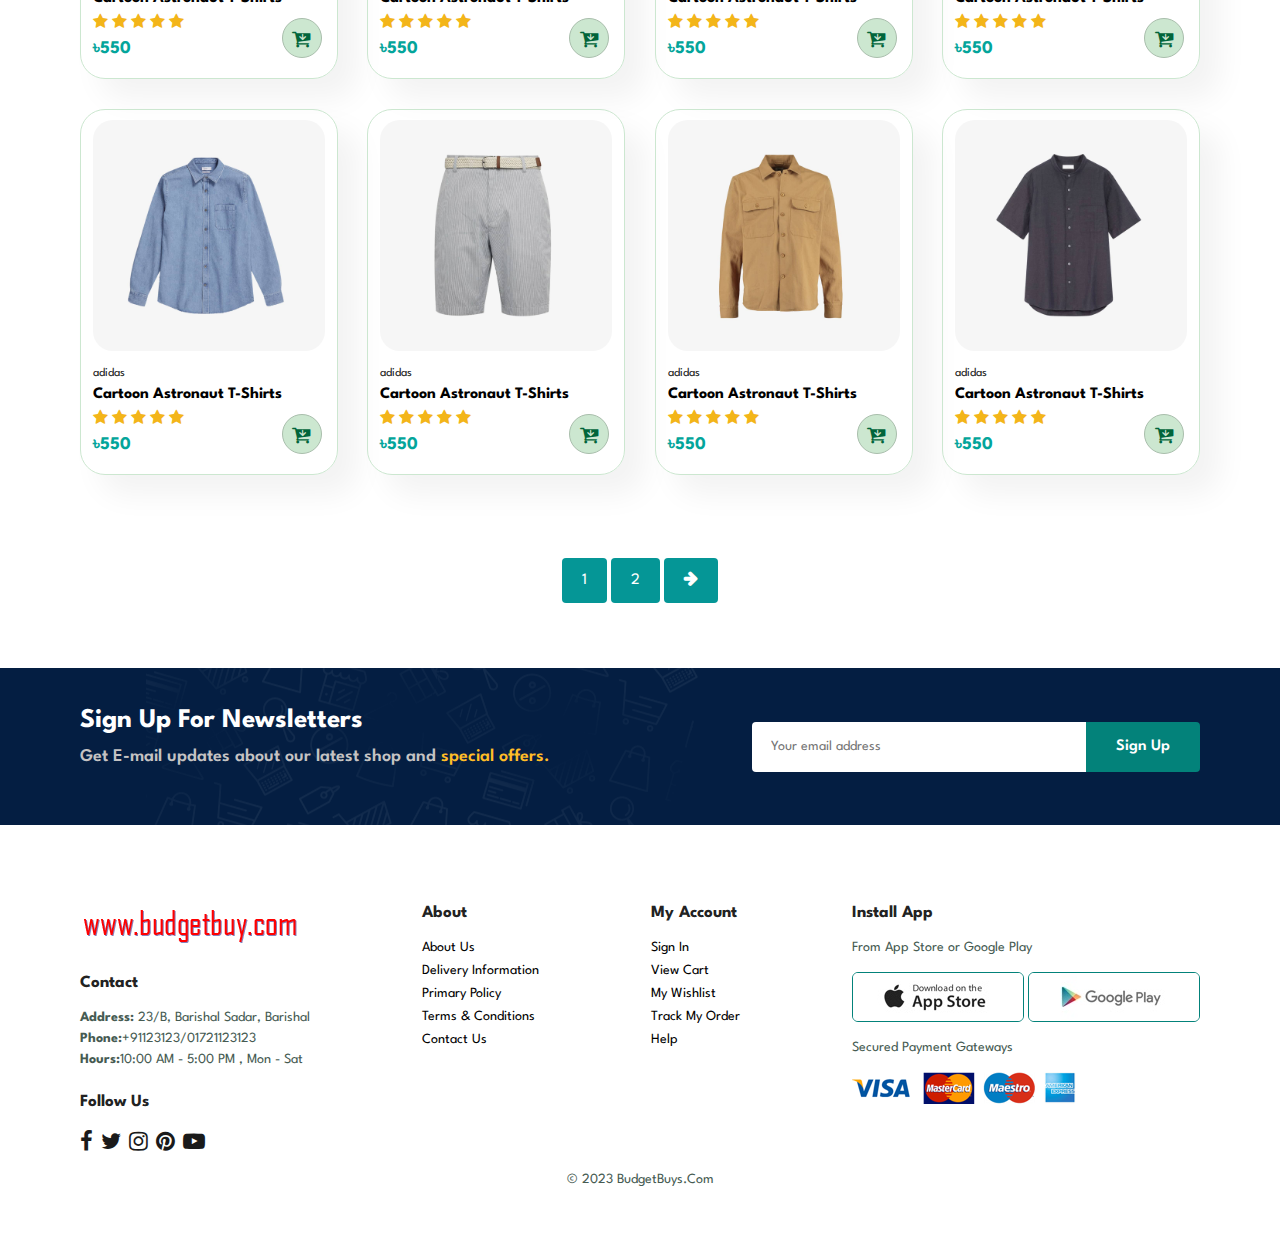
==== commit 0943ecc6: "Pagination Section" ====
--- a/shop.html
+++ b/shop.html
@@ -294,6 +294,11 @@
         </div>
     </section>
 
+    <section id="pagination" class="section-p1">
+        <a href="#">1</a>
+        <a href="#">2</a>
+        <a href="#"><i class='fa fa-arrow-right'></i></a>
+    </section>
 
     <section id="newsletter" class="section-p1 section-m1">
         <div class="newstext">
--- a/style.css
+++ b/style.css
@@ -693,4 +693,21 @@
 #shop-page-header p{
   font-size: 18px;
   color: white;
+}
+
+#pagination{
+  text-align: center;
+}
+
+#pagination a{
+  text-decoration: none;
+  background-color: rgb(5, 150, 150);
+  padding: 15px 20px;
+  border-radius: 4px;
+  color: white;
+}
+
+#pagination a i{
+  font-size: 16px;
+  font-weight: 600;
 }